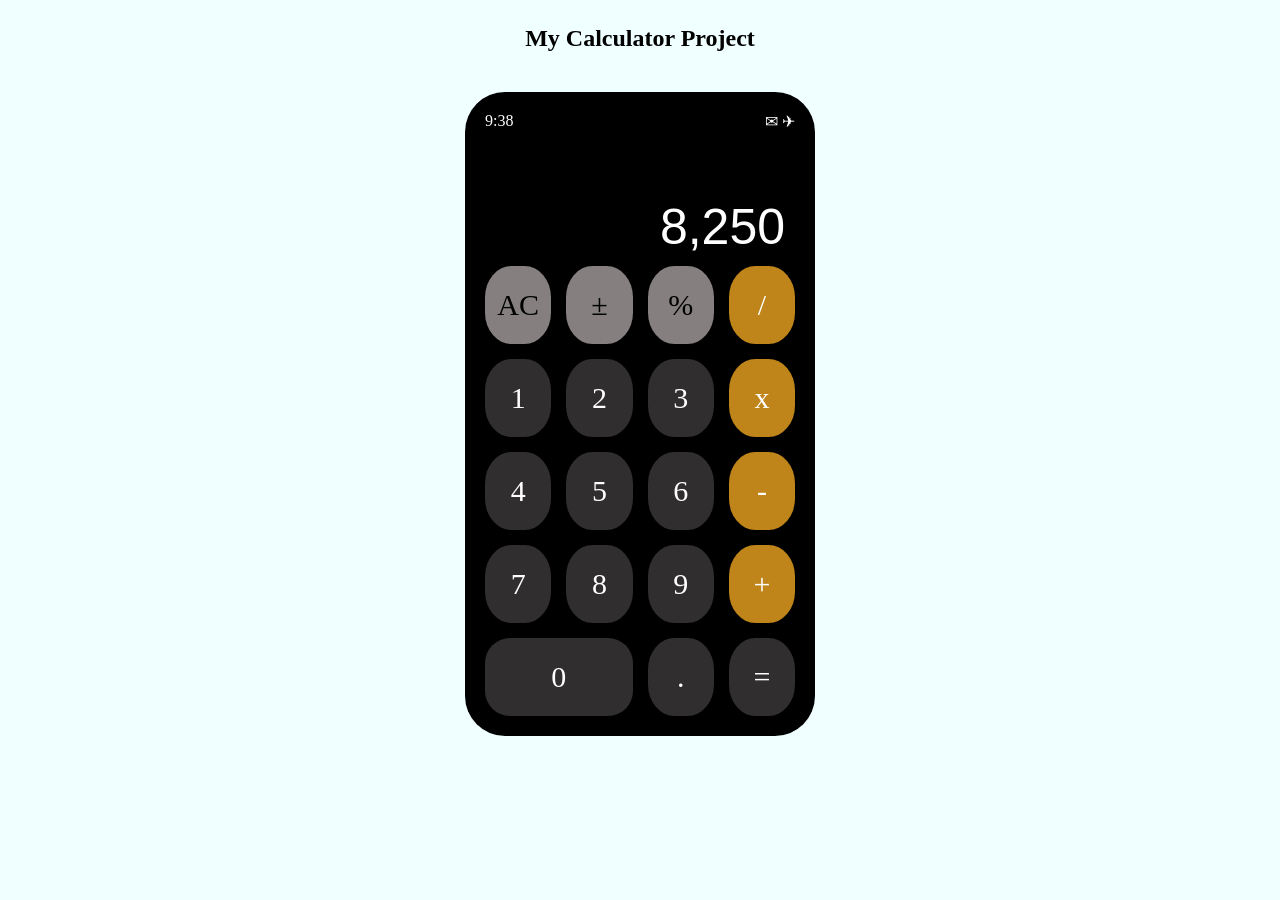
==== index.html @ 3fab089e "correction" ====
<!DOCTYPE html>
<html lang="en">
<head>
    <meta charset="UTF-8">
    <meta http-equiv="X-UA-Compatible" content="IE=edge">
    <meta name="viewport" content="width=device-width, initial-scale=1.0">
    <title>Document</title>
    <link rel="stylesheet" href="calc.css">
</head>
<body>
    <h2 class="title">My Calculator Project</h2>
    <div class="calc-container">
        <div class="windows">
            <p class="time">9:38</p>
            <p class="notification">&#9993 &#9992</p>
        </div>
        <div class="result-container">
            <p class="result">8,250</p>
        </div>
        <div class="btn-container">
            <div class="btn function ac">AC</div>
            <div class="btn function pm">±</div>
            <div class="btn function percent">%</div>
            <div class="btn operator division">/</div>
            <div class="btn number-1">1</div>
            <div class="btn number-2">2</div>
            <div class="btn number-3">3</div>
            <div class="btn operator multiplication">x</div>
            <div class="btn number-4">4</div>
            <div class="btn number-5">5</div>
            <div class="btn number-6">6</div>
            <div class="btn operator subtraction">-</div>
            <div class="btn number-7">7</div>
            <div class="btn number-8">8</div>
            <div class="btn number-9">9</div>
            <div class="btn operator addition">+</div>
            <div class="btn number-0">0</div>
            <div class="btn number decimal">.</div>
            <div class="btn number equals">=</div>
        </div>
    </div>
</body>
</html>
---- calc.css ----
*{
    box-sizing: border-box;
    margin: 0%;
}

body{
    font-family: 'Times New Roman', Times, serif;
    margin: 25px;
    background-color: azure;
}
.title{
    text-align: center;
    font-family: Georgia, 'Times New Roman', Times, serif;
}

.calc-container{
    max-width: 350px;
    width: 100%;
    min-height: 480px;
    height:auto;
    color: white;
    background-color: black;
    border-radius: 40px;
    margin: 40px auto;
    padding: 20px;
    border: 10px;
}
    .windows{
        display:flex;
        flex-direction: row;
        justify-content: space-between;
}
    .result-container{
        height: 15vh;
        display: flex;
        justify-content: right;
        align-items: flex-end;
}
    .result{
        font-size: 50px;
        font-family: 'Segoe UI', Tahoma, Geneva, Verdana, sans-serif;
        text-align: right;
        margin-bottom: 10px;
        margin-right: 10px;
    }
    .btn-container{
        display: grid;
        grid-gap: 15px;
        grid-template-columns:repeat(4, 1fr);
        grid-template-rows: repeat(5, 1fr);
        height: 50vh;
    }
    .btn{
        align-items: center;
        background: rgb(48, 46, 46);
        border-radius: 40%;
        display: flex;
        justify-content: center;
        cursor: pointer;
        font-size: 30px;
    }
    .btn.function{
        color: black;
        background-color: #857f7f;
    }
    .btn.operator{
        background-color: rgb(191, 133, 26);
    }
    .btn.number-0{
        grid-column: 1 / span 2;
        border-radius: 25px;
        justify-content: center;
    }
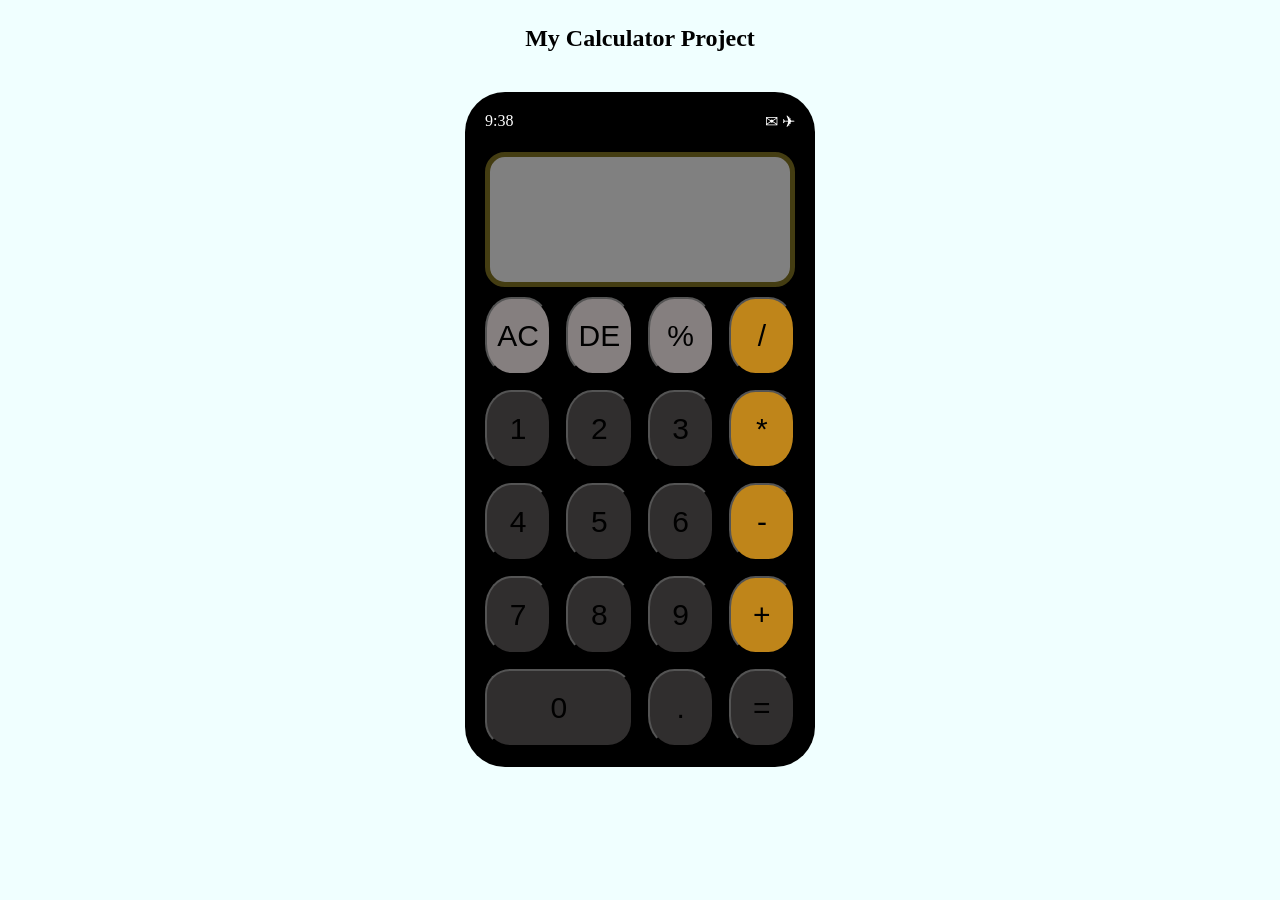
==== commit 18194981: "best commit" ====
--- a/index.html
+++ b/index.html
@@ -5,7 +5,7 @@
     <meta http-equiv="X-UA-Compatible" content="IE=edge">
     <meta name="viewport" content="width=device-width, initial-scale=1.0">
     <title>Document</title>
-    <link rel="stylesheet" href="calc.css">
+    <link rel="stylesheet" href="index.css">
 </head>
 <body>
     <h2 class="title">My Calculator Project</h2>
@@ -15,29 +15,31 @@
             <p class="notification">&#9993 &#9992</p>
         </div>
         <div class="result-container">
-            <p class="result">8,250</p>
+            <p class="calcu" id="calcu"></p>
+            <p class="result" id="result"></p>
         </div>
         <div class="btn-container">
-            <div class="btn function ac">AC</div>
-            <div class="btn function pm">±</div>
-            <div class="btn function percent">%</div>
-            <div class="btn operator division">/</div>
-            <div class="btn number-1">1</div>
-            <div class="btn number-2">2</div>
-            <div class="btn number-3">3</div>
-            <div class="btn operator multiplication">x</div>
-            <div class="btn number-4">4</div>
-            <div class="btn number-5">5</div>
-            <div class="btn number-6">6</div>
-            <div class="btn operator subtraction">-</div>
-            <div class="btn number-7">7</div>
-            <div class="btn number-8">8</div>
-            <div class="btn number-9">9</div>
-            <div class="btn operator addition">+</div>
-            <div class="btn number-0">0</div>
-            <div class="btn number decimal">.</div>
-            <div class="btn number equals">=</div>
+            <input type="button" class="btn function ac" value="AC" onclick="document.getElementById('calcu').innerHTML = ''" ondblclick="document.getElementById('result').innerHTML=''">
+            <input type="button" class="btn function pm" value="DE" onclick="document.getElementById('calcu').innerHTML= document.getElementById('calcu').innerHTML.toString().slice(0, -1)">
+            <input type="button" class="btn function percent" value="%" onclick="document.getElementById('calcu').innerHTML += '%'">
+            <input type="button" class="btn operator division" value="/" onclick="document.getElementById('calcu').innerHTML += '/'">
+            <input type="button" class="btn number-1" value="1" onclick="document.getElementById('calcu').innerHTML += '1'">
+            <input type="button" class="btn number-2" value="2" onclick="document.getElementById('calcu').innerHTML += '2'">
+            <input type="button" class="btn number-3" value="3" onclick="document.getElementById('calcu').innerHTML += '3'">
+            <input type="button" class="btn operator multiplication" value="*" onclick="document.getElementById('calcu').innerHTML += '*'">
+            <input type="button" class="btn number-4" value="4" onclick="document.getElementById('calcu').innerHTML += '4'">
+            <input type="button" class="btn number-5" value="5" onclick="document.getElementById('calcu').innerHTML += '5'">
+            <input type="button" class="btn number-6" value="6" onclick="document.getElementById('calcu').innerHTML += '6'">
+            <input type="button" class="btn operator subtraction" value="-" onclick="document.getElementById('calcu').innerHTML += '-'">
+            <input type="button" class="btn number-7" value="7" onclick="document.getElementById('calcu').innerHTML += '7'">
+            <input type="button" class="btn number-8" value="8" onclick="document.getElementById('calcu').innerHTML += '8'">
+            <input type="button" class="btn number-9" value="9" onclick="document.getElementById('calcu').innerHTML += '9'">
+            <input type="button" class="btn operator addition" value="+" onclick="document.getElementById('calcu').innerHTML += '+'">
+            <input type="button" class="btn number-0" value="0" onclick="document.getElementById('calcu').innerHTML += '0'">
+            <input type="button" class="btn number decimal" value="." onclick="document.getElementById('calcu').innerHTML += '.'">            
+            <button class="btn number equals" onclick="equals()">=</button>
         </div>
     </div>
+    <script src="index.js"></script>
 </body>
-</html>+</html>
--- a/index.css
+++ b/index.css
@@ -0,0 +1,85 @@
+*{
+    box-sizing: border-box;
+    margin: 0%;
+}
+
+body{
+    font-family: 'Times New Roman', Times, serif;
+    margin: 25px;
+    background-color: azure;
+}
+.title{
+    text-align: center;
+    font-family: Georgia, 'Times New Roman', Times, serif;
+}
+
+.calc-container{
+    max-width: 350px;
+    width: 100%;
+    min-height: 480px;
+    height:auto;
+    color: white;
+    background-color: black;
+    border-radius: 40px;
+    margin: 40px auto;
+    padding: 20px;
+    border: 10px;
+}
+    .windows{
+        display:flex;
+        flex-direction: row;
+        justify-content: space-between;
+        height: 30px;
+    }
+    .result-container{
+        height: 15vh;
+        margin-top: 10px;
+        margin-bottom: 10px;
+        border: solid rgb(68, 61, 18) 5px;
+        border-radius: 20px;
+        padding: 5px;
+        background: grey;
+        word-wrap: break-word;
+        word-break: break-all;
+    }
+    .calcu{
+        font-size: 20px;
+        font-family: 'Segoe UI', Tahoma, Geneva, Verdana, sans-serif;
+        text-transform: capitalize;
+        color: tomato;
+    }
+    .result{
+        font-size: 35px;
+        text-align: right;
+        margin-top: 20px;
+        margin-right: 20px;
+        text-transform: capitalize;
+    }
+    .btn-container{
+        display: grid;
+        grid-gap: 15px;
+        grid-template-columns:repeat(4, 1fr);
+        grid-template-rows: repeat(5, 1fr);
+        height: 50vh;
+    }
+    .btn{
+        align-items: center;
+        background: rgb(48, 46, 46);
+        border-radius: 40%;
+        display: flex;
+        justify-content: center;
+        cursor: pointer;
+        font-size: 30px;
+    }
+    .btn.function{
+        color: black;
+        background-color: #857f7f;
+    }
+    .btn.operator{
+        background-color: rgb(191, 133, 26);
+    }
+    .btn.number-0{
+        grid-column: 1 / span 2;
+        border-radius: 25px;
+        justify-content: center;
+    }
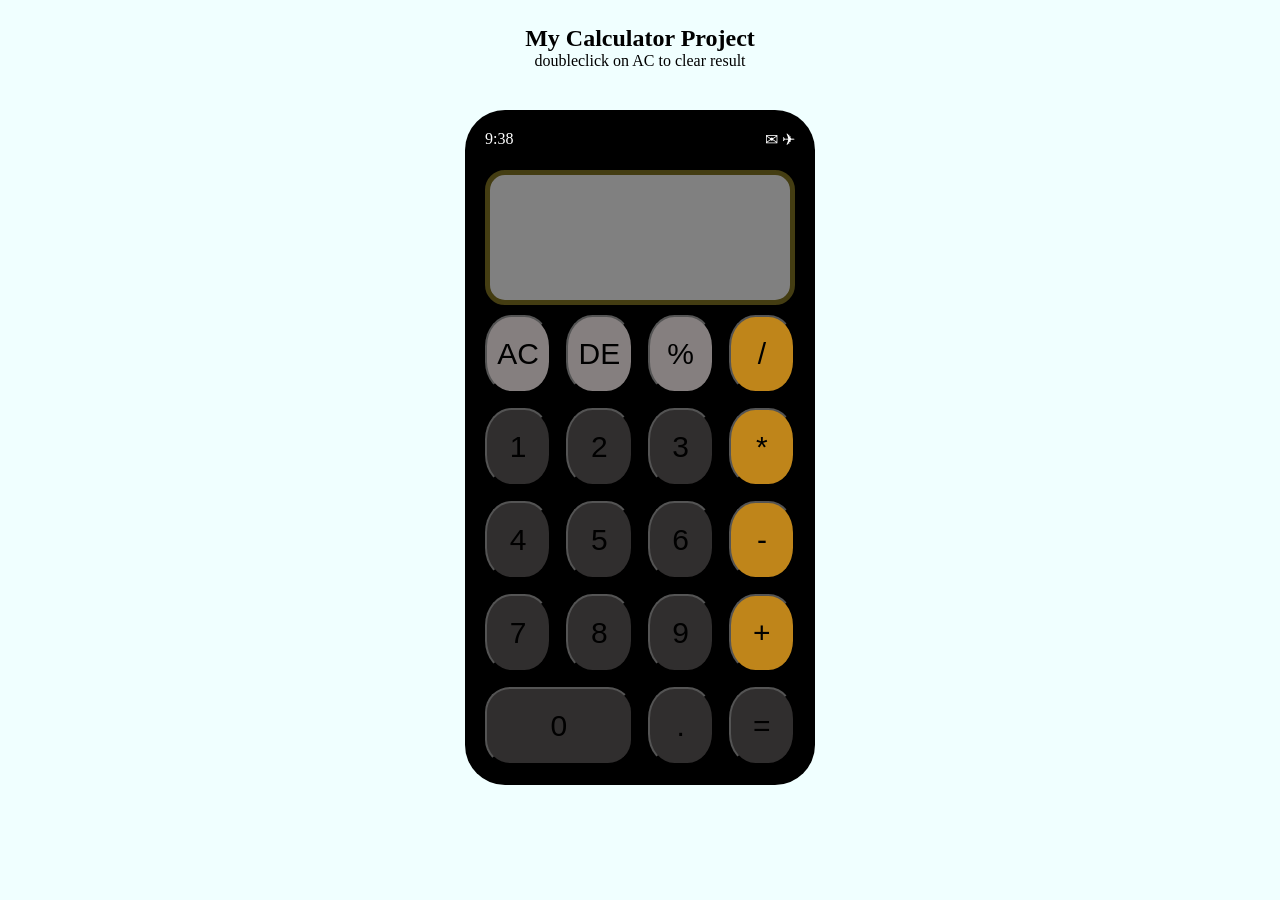
==== commit 95cfdfdc: "best commit" ====
--- a/index.html
+++ b/index.html
@@ -9,6 +9,7 @@
 </head>
 <body>
     <h2 class="title">My Calculator Project</h2>
+    <p class="title">doubleclick on AC to clear result</p>
     <div class="calc-container">
         <div class="windows">
             <p class="time">9:38</p>
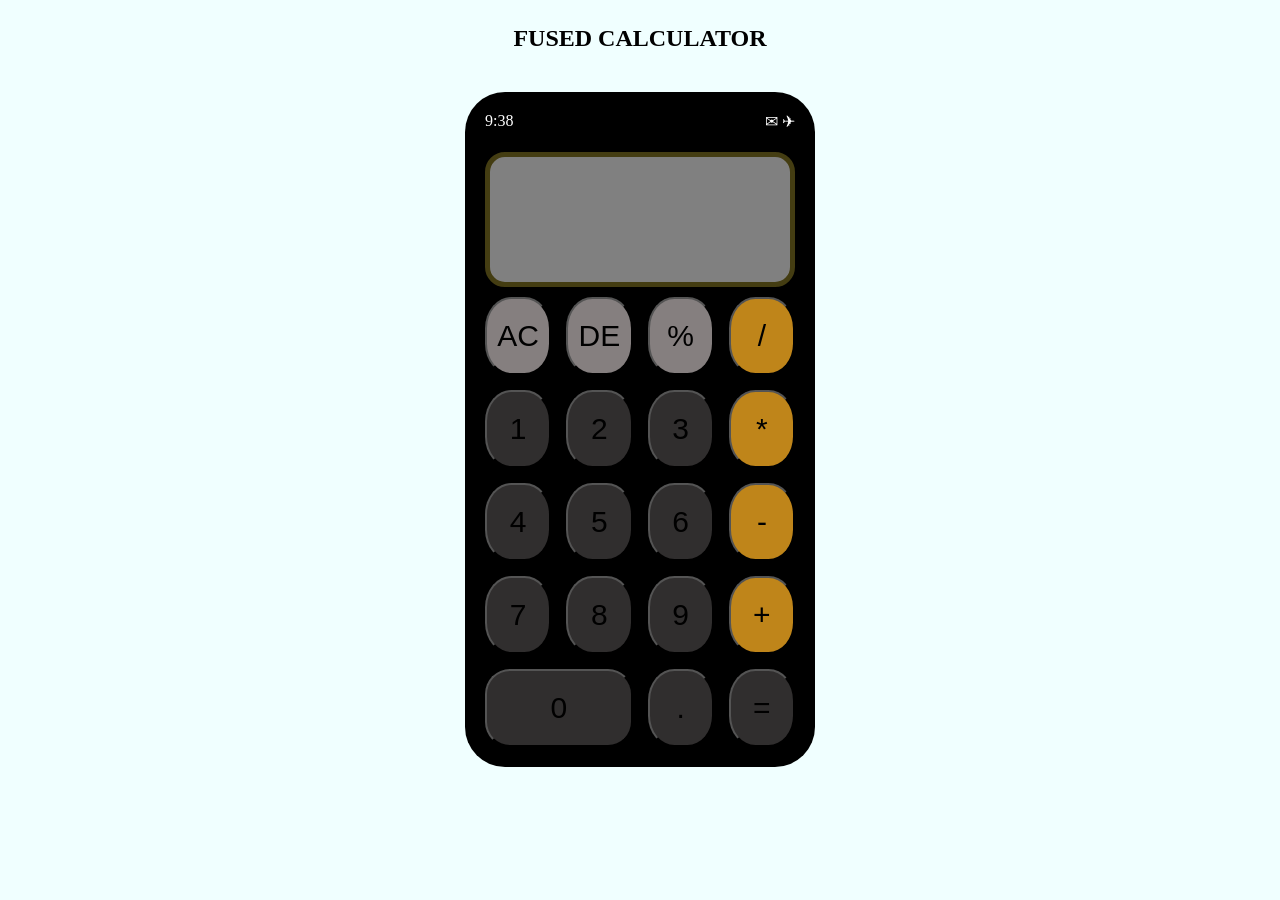
==== commit cd24fd57: "commit" ====
--- a/index.html
+++ b/index.html
@@ -8,8 +8,7 @@
     <link rel="stylesheet" href="index.css">
 </head>
 <body>
-    <h2 class="title">My Calculator Project</h2>
-    <p class="title">doubleclick on AC to clear result</p>
+    <h2 class="title">FUSED CALCULATOR</h2>
     <div class="calc-container">
         <div class="windows">
             <p class="time">9:38</p>
@@ -20,23 +19,23 @@
             <p class="result" id="result"></p>
         </div>
         <div class="btn-container">
-            <input type="button" class="btn function ac" value="AC" onclick="document.getElementById('calcu').innerHTML = ''" ondblclick="document.getElementById('result').innerHTML=''">
-            <input type="button" class="btn function pm" value="DE" onclick="document.getElementById('calcu').innerHTML= document.getElementById('calcu').innerHTML.toString().slice(0, -1)">
+            <input type="button" class="btn function ac" value="AC" onclick="clearScreen()">
+            <input type="button" class="btn function pm" value="DE" onclick="Delete()">
             <input type="button" class="btn function percent" value="%" onclick="document.getElementById('calcu').innerHTML += '%'">
             <input type="button" class="btn operator division" value="/" onclick="document.getElementById('calcu').innerHTML += '/'">
-            <input type="button" class="btn number-1" value="1" onclick="document.getElementById('calcu').innerHTML += '1'">
-            <input type="button" class="btn number-2" value="2" onclick="document.getElementById('calcu').innerHTML += '2'">
-            <input type="button" class="btn number-3" value="3" onclick="document.getElementById('calcu').innerHTML += '3'">
+            <input type="button" class="btn number-1" value="1" onclick="One()">
+            <input type="button" class="btn number-2" value="2" onclick="Two()">
+            <input type="button" class="btn number-3" value="3" onclick="Three()">
             <input type="button" class="btn operator multiplication" value="*" onclick="document.getElementById('calcu').innerHTML += '*'">
-            <input type="button" class="btn number-4" value="4" onclick="document.getElementById('calcu').innerHTML += '4'">
-            <input type="button" class="btn number-5" value="5" onclick="document.getElementById('calcu').innerHTML += '5'">
-            <input type="button" class="btn number-6" value="6" onclick="document.getElementById('calcu').innerHTML += '6'">
+            <input type="button" class="btn number-4" value="4" onclick="Four()">
+            <input type="button" class="btn number-5" value="5" onclick="Five()">
+            <input type="button" class="btn number-6" value="6" onclick="Six()">
             <input type="button" class="btn operator subtraction" value="-" onclick="document.getElementById('calcu').innerHTML += '-'">
-            <input type="button" class="btn number-7" value="7" onclick="document.getElementById('calcu').innerHTML += '7'">
-            <input type="button" class="btn number-8" value="8" onclick="document.getElementById('calcu').innerHTML += '8'">
-            <input type="button" class="btn number-9" value="9" onclick="document.getElementById('calcu').innerHTML += '9'">
+            <input type="button" class="btn number-7" value="7" onclick="Seven()">
+            <input type="button" class="btn number-8" id="cool" value="8" onclick="Eight()">
+            <input type="button" class="btn number-9" value="9" onclick="Nine()">
             <input type="button" class="btn operator addition" value="+" onclick="document.getElementById('calcu').innerHTML += '+'">
-            <input type="button" class="btn number-0" value="0" onclick="document.getElementById('calcu').innerHTML += '0'">
+            <input type="button" class="btn number-0" value="0" onclick="Zero()">
             <input type="button" class="btn number decimal" value="." onclick="document.getElementById('calcu').innerHTML += '.'">            
             <button class="btn number equals" onclick="equals()">=</button>
         </div>
